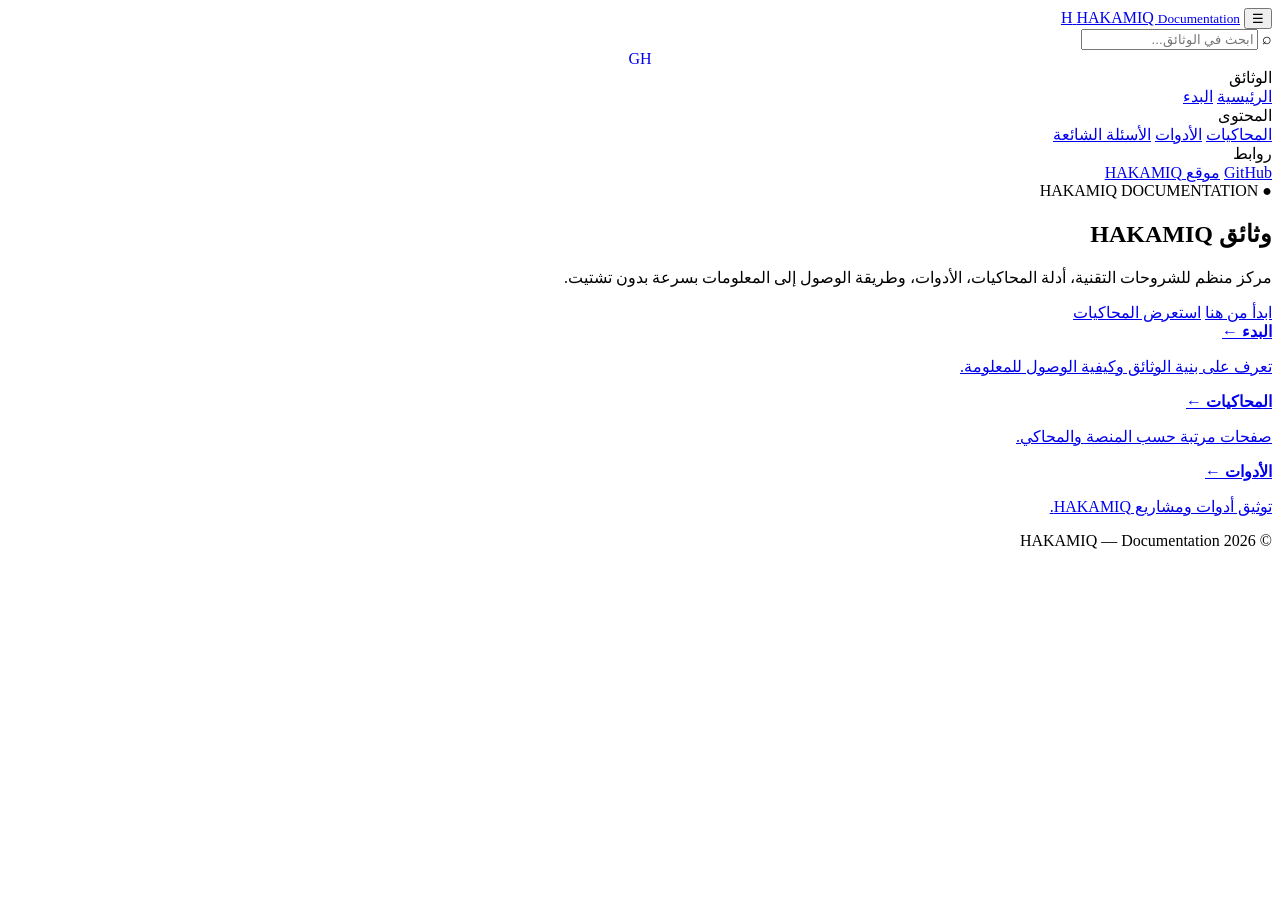
==== index.html @ b6c8d80b "Initial HAKAMIQ Docs site" ====
<!doctype html>
<html lang="ar" dir="rtl">
<head>
<meta charset="utf-8">
<meta name="viewport" content="width=device-width,initial-scale=1">
<title>الرئيسية | HAKAMIQ Docs</title>
<meta name="description" content="وثائق HAKAMIQ التقنية">
<meta name="theme-color" content="#0a0a0b">
<link rel="stylesheet" href="/docs/assets/styles.css">
</head>
<body>
<header class="topbar">
  <div class="topbar-inner">
    <button class="mobile-menu" type="button" data-menu aria-label="فتح القائمة" aria-expanded="false">☰</button>
    <a class="brand" href="/docs/">
      <span class="brand-mark">H</span>
      <span>HAKAMIQ <small>Documentation</small></span>
    </a>
    <div class="search">
      <span class="search-icon">⌕</span>
      <input data-search type="search" placeholder="ابحث في الوثائق..." aria-label="بحث">
      <div class="search-results" data-results></div>
    </div>
    <div class="header-actions">
      <a class="icon-btn" style="display:grid;place-items:center;text-decoration:none" href="https://github.com/HAKAMIQ" target="_blank" rel="noopener" aria-label="GitHub">GH</a>
    </div>
  </div>
</header>
<div class="overlay"></div>
<div class="layout">
  <aside class="sidebar">
<div class="nav-title">الوثائق</div>
<nav class="nav">
  <a data-nav="home" href="/docs/"><span class="dot"></span>الرئيسية</a>
  <a data-nav="getting-started" href="/docs/getting-started/"><span class="dot"></span>البدء</a>
</nav>
<div class="nav-title">المحتوى</div>
<nav class="nav">
  <a data-nav="emulators" href="/docs/emulators/"><span class="dot"></span>المحاكيات</a>
  <a data-nav="tools" href="/docs/tools/"><span class="dot"></span>الأدوات</a>
  <a data-nav="faq" href="/docs/faq/"><span class="dot"></span>الأسئلة الشائعة</a>
</nav>
<div class="nav-title">روابط</div>
<nav class="nav">
  <a href="https://github.com/HAKAMIQ" target="_blank" rel="noopener"><span class="dot"></span>GitHub</a>
  <a href="https://hakami-q.pages.dev/" target="_blank" rel="noopener"><span class="dot"></span>موقع HAKAMIQ</a>
</nav>
</aside>
  <main class="content">
    
<section class="hero">
  <span class="eyebrow">● HAKAMIQ DOCUMENTATION</span>
  <h1>وثائق HAKAMIQ</h1>
  <p class="lead">مركز منظم للشروحات التقنية، أدلة المحاكيات، الأدوات، وطريقة الوصول إلى المعلومات بسرعة بدون تشتيت.</p>
  <div class="hero-actions">
    <a class="btn primary" href="/docs/getting-started/">ابدأ من هنا</a>
    <a class="btn" href="/docs/emulators/">استعرض المحاكيات</a>
  </div>
</section>
<div class="grid">
  <a class="card" href="/docs/getting-started/"><strong>البدء <span class="arrow">←</span></strong><p>تعرف على بنية الوثائق وكيفية الوصول للمعلومة.</p></a>
  <a class="card" href="/docs/emulators/"><strong>المحاكيات <span class="arrow">←</span></strong><p>صفحات مرتبة حسب المنصة والمحاكي.</p></a>
  <a class="card" href="/docs/tools/"><strong>الأدوات <span class="arrow">←</span></strong><p>توثيق أدوات ومشاريع HAKAMIQ.</p></a>
</div>

    <footer class="footer">© 2026 HAKAMIQ — Documentation</footer>
  </main>
</div>
<script src="/docs/assets/app.js"></script>
<script>document.querySelector('[data-nav="home"]')?.classList.add('active');</script>
</body>
</html>
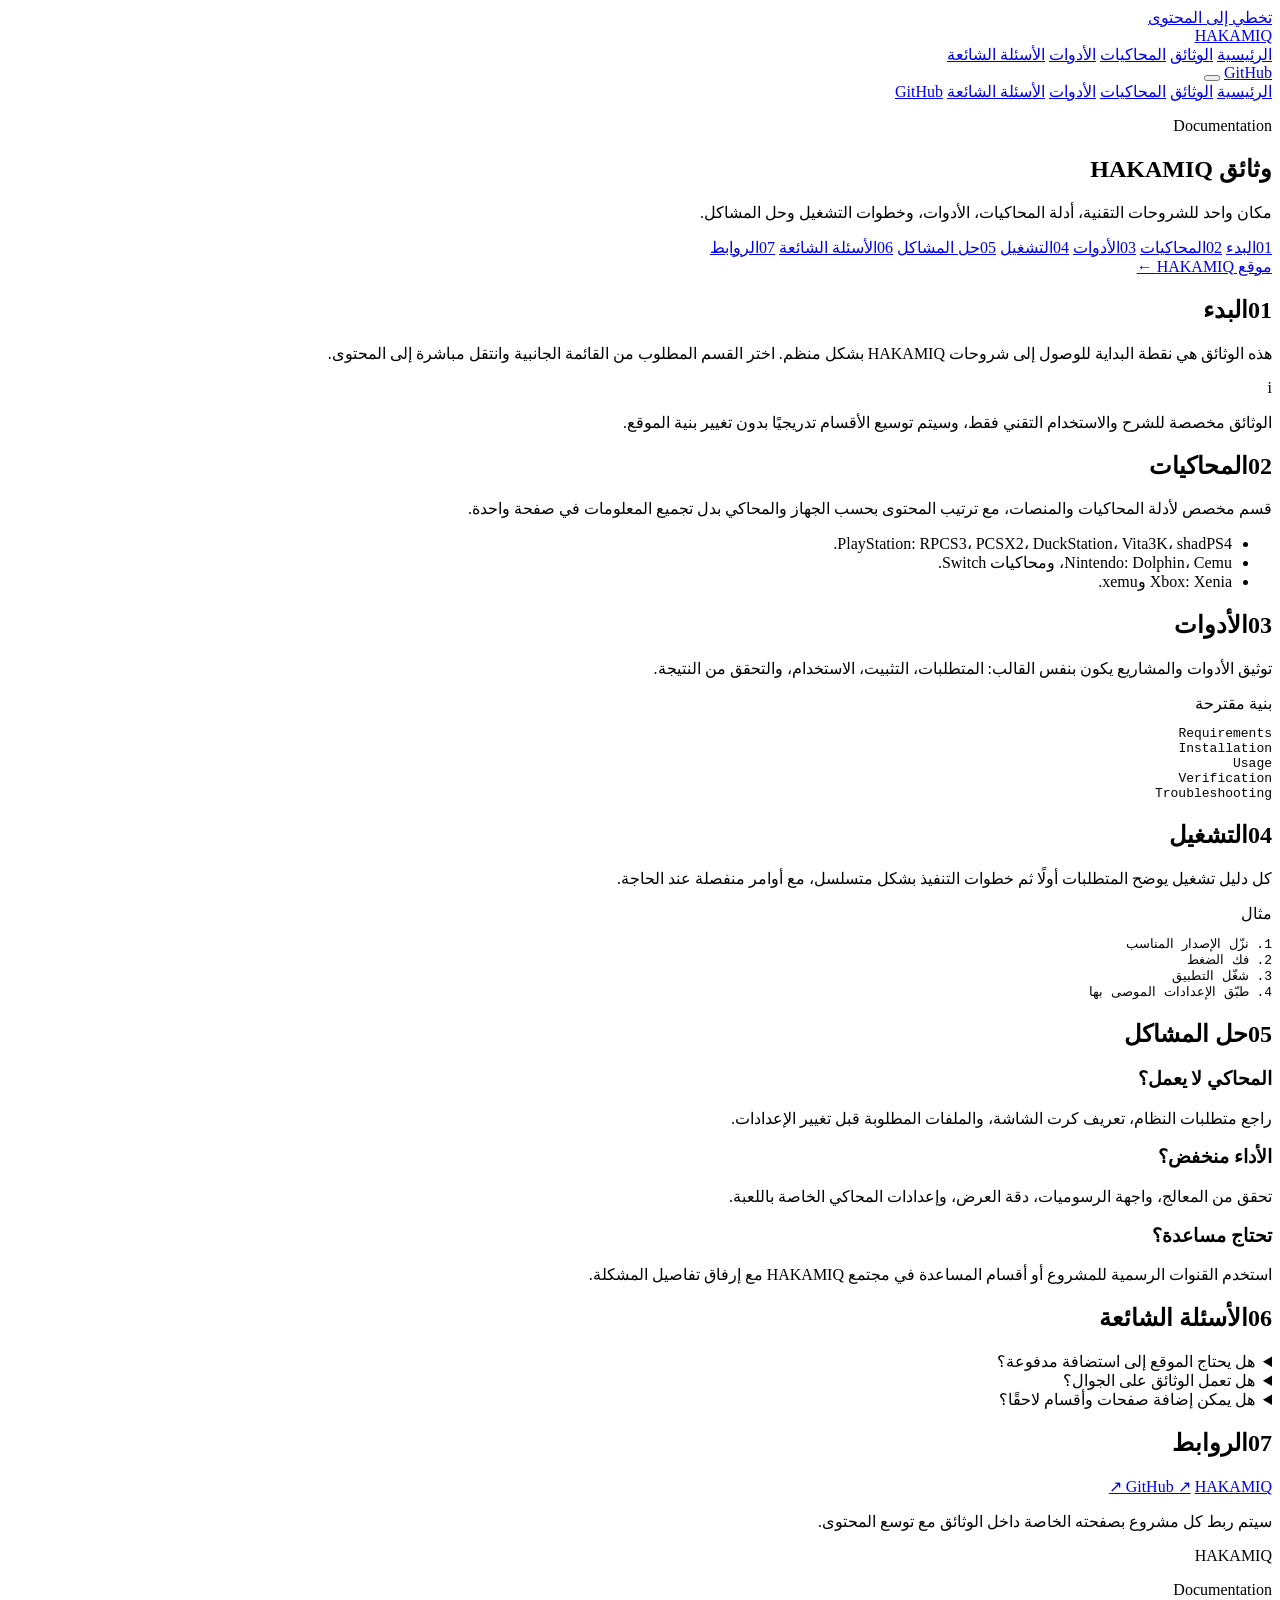
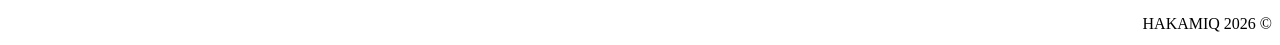
==== commit 71f2c0db: "refactor(docs): match Kyty documentation layout" ====
--- a/index.html
+++ b/index.html
@@ -1,72 +1,169 @@
 <!doctype html>
 <html lang="ar" dir="rtl">
 <head>
-<meta charset="utf-8">
-<meta name="viewport" content="width=device-width,initial-scale=1">
-<title>الرئيسية | HAKAMIQ Docs</title>
-<meta name="description" content="وثائق HAKAMIQ التقنية">
-<meta name="theme-color" content="#0a0a0b">
-<link rel="stylesheet" href="/docs/assets/styles.css">
+  <meta charset="utf-8">
+  <meta name="viewport" content="width=device-width,initial-scale=1">
+  <title>Documentation | HAKAMIQ</title>
+  <meta name="description" content="وثائق HAKAMIQ التقنية: البدء، المحاكيات، الأدوات، التشغيل، حل المشاكل والروابط.">
+  <meta name="theme-color" content="#05060b">
+  <link rel="stylesheet" href="/docs/assets/styles.css">
 </head>
 <body>
-<header class="topbar">
-  <div class="topbar-inner">
-    <button class="mobile-menu" type="button" data-menu aria-label="فتح القائمة" aria-expanded="false">☰</button>
-    <a class="brand" href="/docs/">
-      <span class="brand-mark">H</span>
-      <span>HAKAMIQ <small>Documentation</small></span>
-    </a>
-    <div class="search">
-      <span class="search-icon">⌕</span>
-      <input data-search type="search" placeholder="ابحث في الوثائق..." aria-label="بحث">
-      <div class="search-results" data-results></div>
+  <a class="skip-link" href="#main">تخطي إلى المحتوى</a>
+
+  <header class="site-header" data-header>
+    <div class="container nav-row">
+      <a class="wordmark" href="/docs/" aria-label="HAKAMIQ Docs">HAKAMI<span>Q</span></a>
+
+      <nav class="primary-nav" aria-label="التنقل الرئيسي">
+        <a href="#overview">الرئيسية</a>
+        <a class="is-active" href="#documentation">الوثائق</a>
+        <a href="#emulators">المحاكيات</a>
+        <a href="#tools">الأدوات</a>
+        <a href="#faq">الأسئلة الشائعة</a>
+      </nav>
+
+      <a class="header-cta" href="https://github.com/HAKAMIQ" target="_blank" rel="noopener">GitHub</a>
+
+      <button class="menu-button" type="button" data-menu aria-expanded="false" aria-controls="mobile-nav" aria-label="فتح القائمة">
+        <span></span><span></span><span></span>
+      </button>
     </div>
-    <div class="header-actions">
-      <a class="icon-btn" style="display:grid;place-items:center;text-decoration:none" href="https://github.com/HAKAMIQ" target="_blank" rel="noopener" aria-label="GitHub">GH</a>
+
+    <nav id="mobile-nav" class="mobile-nav" data-mobile-nav aria-label="التنقل على الجوال">
+      <a href="#overview">الرئيسية</a>
+      <a href="#documentation">الوثائق</a>
+      <a href="#emulators">المحاكيات</a>
+      <a href="#tools">الأدوات</a>
+      <a href="#faq">الأسئلة الشائعة</a>
+      <a href="https://github.com/HAKAMIQ" target="_blank" rel="noopener">GitHub</a>
+    </nav>
+  </header>
+
+  <main id="main">
+    <section class="hero" id="overview">
+      <div class="hero-grid" aria-hidden="true"></div>
+      <div class="hero-glow" aria-hidden="true"></div>
+      <div class="container hero-inner">
+        <p class="kicker">Documentation</p>
+        <h1>وثائق HAKAMIQ</h1>
+        <p class="hero-copy">مكان واحد للشروحات التقنية، أدلة المحاكيات، الأدوات، وخطوات التشغيل وحل المشاكل.</p>
+      </div>
+    </section>
+
+    <section class="container docs-layout" id="documentation">
+      <aside class="docs-aside">
+        <nav class="section-nav" aria-label="أقسام الوثائق">
+          <a class="section-link is-active" href="#start"><span>01</span>البدء</a>
+          <a class="section-link" href="#emulators"><span>02</span>المحاكيات</a>
+          <a class="section-link" href="#tools"><span>03</span>الأدوات</a>
+          <a class="section-link" href="#running"><span>04</span>التشغيل</a>
+          <a class="section-link" href="#troubleshooting"><span>05</span>حل المشاكل</a>
+          <a class="section-link" href="#faq"><span>06</span>الأسئلة الشائعة</a>
+          <a class="section-link" href="#links"><span>07</span>الروابط</a>
+          <div class="section-nav-footer">
+            <a href="https://hakami-q.pages.dev/" target="_blank" rel="noopener">موقع HAKAMIQ ←</a>
+          </div>
+        </nav>
+      </aside>
+
+      <div class="docs-content">
+        <section class="doc-section" id="start" data-section>
+          <h2><span>01</span>البدء</h2>
+          <div class="prose">
+            <p>هذه الوثائق هي نقطة البداية للوصول إلى شروحات HAKAMIQ بشكل منظم. اختر القسم المطلوب من القائمة الجانبية وانتقل مباشرة إلى المحتوى.</p>
+            <div class="notice">
+              <span class="notice-icon" aria-hidden="true">i</span>
+              <p>الوثائق مخصصة للشرح والاستخدام التقني فقط، وسيتم توسيع الأقسام تدريجيًا بدون تغيير بنية الموقع.</p>
+            </div>
+          </div>
+        </section>
+
+        <section class="doc-section" id="emulators" data-section>
+          <h2><span>02</span>المحاكيات</h2>
+          <div class="prose">
+            <p>قسم مخصص لأدلة المحاكيات والمنصات، مع ترتيب المحتوى بحسب الجهاز والمحاكي بدل تجميع المعلومات في صفحة واحدة.</p>
+            <ul class="bullet-list">
+              <li>PlayStation: RPCS3، PCSX2، DuckStation، Vita3K، shadPS4.</li>
+              <li>Nintendo: Dolphin، Cemu، ومحاكيات Switch.</li>
+              <li>Xbox: Xenia وxemu.</li>
+            </ul>
+          </div>
+        </section>
+
+        <section class="doc-section" id="tools" data-section>
+          <h2><span>03</span>الأدوات</h2>
+          <div class="prose">
+            <p>توثيق الأدوات والمشاريع يكون بنفس القالب: المتطلبات، التثبيت، الاستخدام، والتحقق من النتيجة.</p>
+            <div class="code-block">
+              <div class="code-title">بنية مقترحة</div>
+              <pre><code>Requirements
+Installation
+Usage
+Verification
+Troubleshooting</code></pre>
+            </div>
+          </div>
+        </section>
+
+        <section class="doc-section" id="running" data-section>
+          <h2><span>04</span>التشغيل</h2>
+          <div class="prose">
+            <p>كل دليل تشغيل يوضح المتطلبات أولًا ثم خطوات التنفيذ بشكل متسلسل، مع أوامر منفصلة عند الحاجة.</p>
+            <div class="code-block">
+              <div class="code-title">مثال</div>
+              <pre><code>1. نزّل الإصدار المناسب
+2. فك الضغط
+3. شغّل التطبيق
+4. طبّق الإعدادات الموصى بها</code></pre>
+            </div>
+          </div>
+        </section>
+
+        <section class="doc-section" id="troubleshooting" data-section>
+          <h2><span>05</span>حل المشاكل</h2>
+          <div class="prose">
+            <div class="trouble-list">
+              <div><h3>المحاكي لا يعمل؟</h3><p>راجع متطلبات النظام، تعريف كرت الشاشة، والملفات المطلوبة قبل تغيير الإعدادات.</p></div>
+              <div><h3>الأداء منخفض؟</h3><p>تحقق من المعالج، واجهة الرسوميات، دقة العرض، وإعدادات المحاكي الخاصة باللعبة.</p></div>
+              <div><h3>تحتاج مساعدة؟</h3><p>استخدم القنوات الرسمية للمشروع أو أقسام المساعدة في مجتمع HAKAMIQ مع إرفاق تفاصيل المشكلة.</p></div>
+            </div>
+          </div>
+        </section>
+
+        <section class="doc-section" id="faq" data-section>
+          <h2><span>06</span>الأسئلة الشائعة</h2>
+          <div class="prose">
+            <div class="faq-list">
+              <details><summary>هل يحتاج الموقع إلى استضافة مدفوعة؟</summary><p>لا، الموقع منشور مباشرة عبر GitHub Pages.</p></details>
+              <details><summary>هل تعمل الوثائق على الجوال؟</summary><p>نعم، التخطيط والقائمة العلوية يتكيفان مع الشاشات الصغيرة.</p></details>
+              <details><summary>هل يمكن إضافة صفحات وأقسام لاحقًا؟</summary><p>نعم، البنية قابلة للتوسع وإضافة محتوى جديد بدون تغيير رابط الموقع الأساسي.</p></details>
+            </div>
+          </div>
+        </section>
+
+        <section class="doc-section" id="links" data-section>
+          <h2><span>07</span>الروابط</h2>
+          <div class="prose">
+            <div class="link-pills">
+              <a href="https://github.com/HAKAMIQ" target="_blank" rel="noopener">GitHub ↗</a>
+              <a href="https://hakami-q.pages.dev/" target="_blank" rel="noopener">HAKAMIQ ↗</a>
+            </div>
+            <p class="muted">سيتم ربط كل مشروع بصفحته الخاصة داخل الوثائق مع توسع المحتوى.</p>
+          </div>
+        </section>
+      </div>
+    </section>
+  </main>
+
+  <footer class="site-footer">
+    <div class="container footer-row">
+      <span class="wordmark footer-wordmark">HAKAMI<span>Q</span></span>
+      <p>Documentation</p>
+      <p>© 2026 HAKAMIQ</p>
     </div>
-  </div>
-</header>
-<div class="overlay"></div>
-<div class="layout">
-  <aside class="sidebar">
-<div class="nav-title">الوثائق</div>
-<nav class="nav">
-  <a data-nav="home" href="/docs/"><span class="dot"></span>الرئيسية</a>
-  <a data-nav="getting-started" href="/docs/getting-started/"><span class="dot"></span>البدء</a>
-</nav>
-<div class="nav-title">المحتوى</div>
-<nav class="nav">
-  <a data-nav="emulators" href="/docs/emulators/"><span class="dot"></span>المحاكيات</a>
-  <a data-nav="tools" href="/docs/tools/"><span class="dot"></span>الأدوات</a>
-  <a data-nav="faq" href="/docs/faq/"><span class="dot"></span>الأسئلة الشائعة</a>
-</nav>
-<div class="nav-title">روابط</div>
-<nav class="nav">
-  <a href="https://github.com/HAKAMIQ" target="_blank" rel="noopener"><span class="dot"></span>GitHub</a>
-  <a href="https://hakami-q.pages.dev/" target="_blank" rel="noopener"><span class="dot"></span>موقع HAKAMIQ</a>
-</nav>
-</aside>
-  <main class="content">
-    
-<section class="hero">
-  <span class="eyebrow">● HAKAMIQ DOCUMENTATION</span>
-  <h1>وثائق HAKAMIQ</h1>
-  <p class="lead">مركز منظم للشروحات التقنية، أدلة المحاكيات، الأدوات، وطريقة الوصول إلى المعلومات بسرعة بدون تشتيت.</p>
-  <div class="hero-actions">
-    <a class="btn primary" href="/docs/getting-started/">ابدأ من هنا</a>
-    <a class="btn" href="/docs/emulators/">استعرض المحاكيات</a>
-  </div>
-</section>
-<div class="grid">
-  <a class="card" href="/docs/getting-started/"><strong>البدء <span class="arrow">←</span></strong><p>تعرف على بنية الوثائق وكيفية الوصول للمعلومة.</p></a>
-  <a class="card" href="/docs/emulators/"><strong>المحاكيات <span class="arrow">←</span></strong><p>صفحات مرتبة حسب المنصة والمحاكي.</p></a>
-  <a class="card" href="/docs/tools/"><strong>الأدوات <span class="arrow">←</span></strong><p>توثيق أدوات ومشاريع HAKAMIQ.</p></a>
-</div>
+  </footer>
 
-    <footer class="footer">© 2026 HAKAMIQ — Documentation</footer>
-  </main>
-</div>
-<script src="/docs/assets/app.js"></script>
-<script>document.querySelector('[data-nav="home"]')?.classList.add('active');</script>
+  <script src="/docs/assets/app.js"></script>
 </body>
 </html>
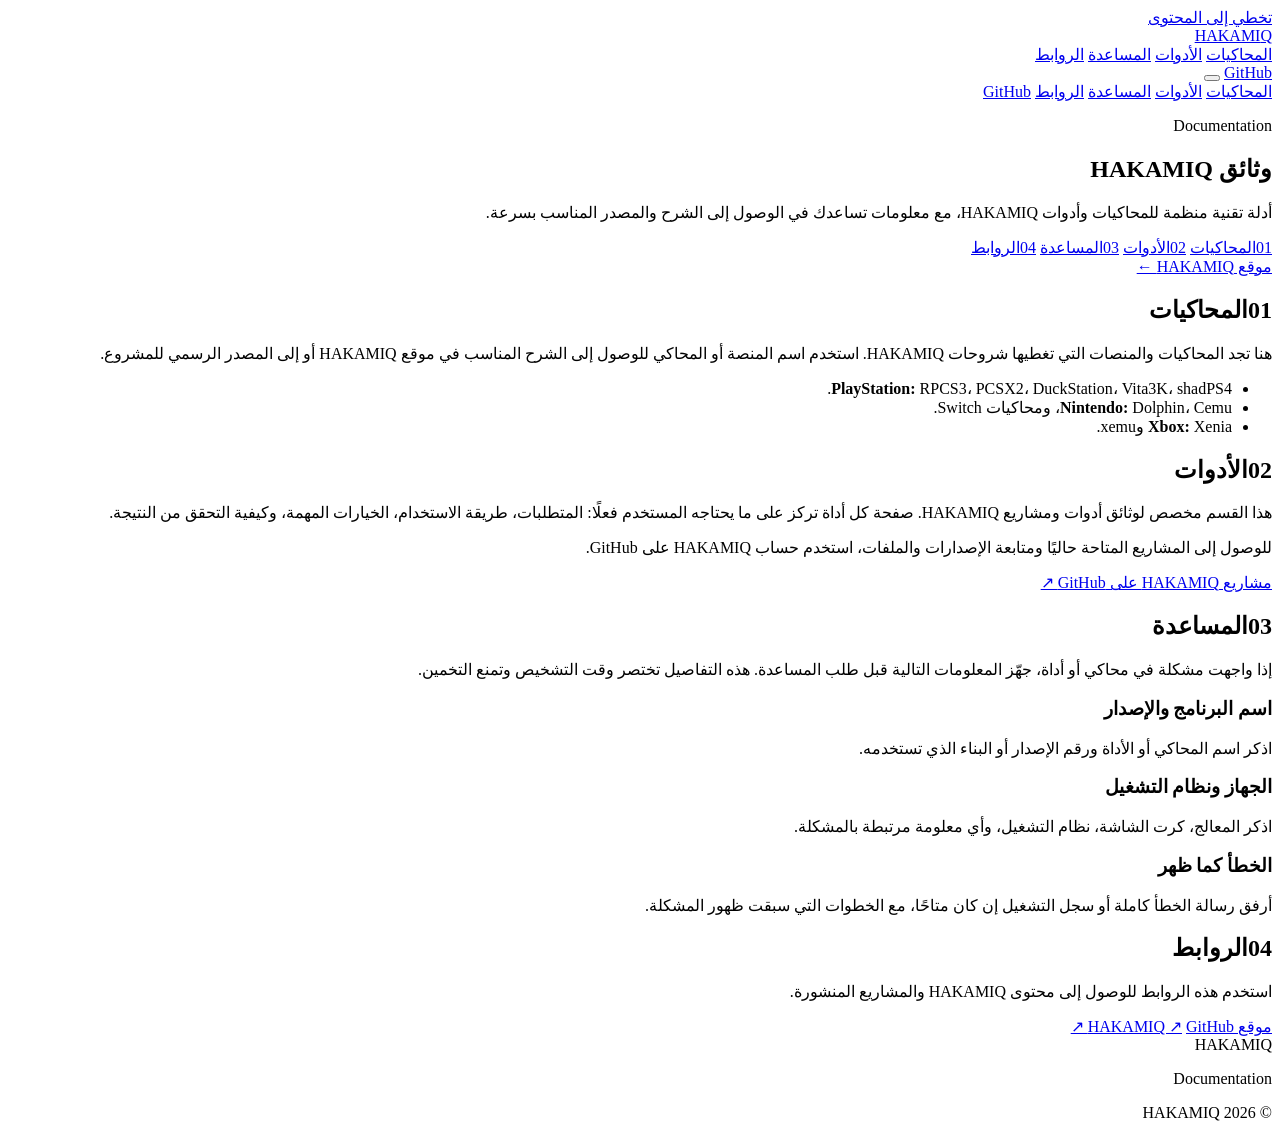
==== commit cb5c9a80: "fix(docs): remove placeholder copy and keep visitor-focused content" ====
--- a/index.html
+++ b/index.html
@@ -4,7 +4,7 @@
   <meta charset="utf-8">
   <meta name="viewport" content="width=device-width,initial-scale=1">
   <title>Documentation | HAKAMIQ</title>
-  <meta name="description" content="وثائق HAKAMIQ التقنية: البدء، المحاكيات، الأدوات، التشغيل، حل المشاكل والروابط.">
+  <meta name="description" content="وثائق HAKAMIQ للمحاكيات والأدوات والمساعدة، مع روابط مباشرة إلى موقع HAKAMIQ وحساب GitHub.">
   <meta name="theme-color" content="#05060b">
   <link rel="stylesheet" href="/docs/assets/styles.css">
 </head>
@@ -16,11 +16,10 @@
       <a class="wordmark" href="/docs/" aria-label="HAKAMIQ Docs">HAKAMI<span>Q</span></a>
 
       <nav class="primary-nav" aria-label="التنقل الرئيسي">
-        <a href="#overview">الرئيسية</a>
-        <a class="is-active" href="#documentation">الوثائق</a>
         <a href="#emulators">المحاكيات</a>
         <a href="#tools">الأدوات</a>
-        <a href="#faq">الأسئلة الشائعة</a>
+        <a href="#help">المساعدة</a>
+        <a href="#links">الروابط</a>
       </nav>
 
       <a class="header-cta" href="https://github.com/HAKAMIQ" target="_blank" rel="noopener">GitHub</a>
@@ -31,11 +30,10 @@
     </div>
 
     <nav id="mobile-nav" class="mobile-nav" data-mobile-nav aria-label="التنقل على الجوال">
-      <a href="#overview">الرئيسية</a>
-      <a href="#documentation">الوثائق</a>
       <a href="#emulators">المحاكيات</a>
       <a href="#tools">الأدوات</a>
-      <a href="#faq">الأسئلة الشائعة</a>
+      <a href="#help">المساعدة</a>
+      <a href="#links">الروابط</a>
       <a href="https://github.com/HAKAMIQ" target="_blank" rel="noopener">GitHub</a>
     </nav>
   </header>
@@ -47,20 +45,17 @@
       <div class="container hero-inner">
         <p class="kicker">Documentation</p>
         <h1>وثائق HAKAMIQ</h1>
-        <p class="hero-copy">مكان واحد للشروحات التقنية، أدلة المحاكيات، الأدوات، وخطوات التشغيل وحل المشاكل.</p>
+        <p class="hero-copy">أدلة تقنية منظمة للمحاكيات وأدوات HAKAMIQ، مع معلومات تساعدك في الوصول إلى الشرح والمصدر المناسب بسرعة.</p>
       </div>
     </section>
 
     <section class="container docs-layout" id="documentation">
       <aside class="docs-aside">
         <nav class="section-nav" aria-label="أقسام الوثائق">
-          <a class="section-link is-active" href="#start"><span>01</span>البدء</a>
-          <a class="section-link" href="#emulators"><span>02</span>المحاكيات</a>
-          <a class="section-link" href="#tools"><span>03</span>الأدوات</a>
-          <a class="section-link" href="#running"><span>04</span>التشغيل</a>
-          <a class="section-link" href="#troubleshooting"><span>05</span>حل المشاكل</a>
-          <a class="section-link" href="#faq"><span>06</span>الأسئلة الشائعة</a>
-          <a class="section-link" href="#links"><span>07</span>الروابط</a>
+          <a class="section-link is-active" href="#emulators"><span>01</span>المحاكيات</a>
+          <a class="section-link" href="#tools"><span>02</span>الأدوات</a>
+          <a class="section-link" href="#help"><span>03</span>المساعدة</a>
+          <a class="section-link" href="#links"><span>04</span>الروابط</a>
           <div class="section-nav-footer">
             <a href="https://hakami-q.pages.dev/" target="_blank" rel="noopener">موقع HAKAMIQ ←</a>
           </div>
@@ -68,88 +63,49 @@
       </aside>
 
       <div class="docs-content">
-        <section class="doc-section" id="start" data-section>
-          <h2><span>01</span>البدء</h2>
+        <section class="doc-section" id="emulators" data-section>
+          <h2><span>01</span>المحاكيات</h2>
           <div class="prose">
-            <p>هذه الوثائق هي نقطة البداية للوصول إلى شروحات HAKAMIQ بشكل منظم. اختر القسم المطلوب من القائمة الجانبية وانتقل مباشرة إلى المحتوى.</p>
-            <div class="notice">
-              <span class="notice-icon" aria-hidden="true">i</span>
-              <p>الوثائق مخصصة للشرح والاستخدام التقني فقط، وسيتم توسيع الأقسام تدريجيًا بدون تغيير بنية الموقع.</p>
-            </div>
-          </div>
-        </section>
-
-        <section class="doc-section" id="emulators" data-section>
-          <h2><span>02</span>المحاكيات</h2>
-          <div class="prose">
-            <p>قسم مخصص لأدلة المحاكيات والمنصات، مع ترتيب المحتوى بحسب الجهاز والمحاكي بدل تجميع المعلومات في صفحة واحدة.</p>
+            <p>هنا تجد المحاكيات والمنصات التي تغطيها شروحات HAKAMIQ. استخدم اسم المنصة أو المحاكي للوصول إلى الشرح المناسب في موقع HAKAMIQ أو إلى المصدر الرسمي للمشروع.</p>
             <ul class="bullet-list">
-              <li>PlayStation: RPCS3، PCSX2، DuckStation، Vita3K، shadPS4.</li>
-              <li>Nintendo: Dolphin، Cemu، ومحاكيات Switch.</li>
-              <li>Xbox: Xenia وxemu.</li>
+              <li><strong>PlayStation:</strong> RPCS3، PCSX2، DuckStation، Vita3K، shadPS4.</li>
+              <li><strong>Nintendo:</strong> Dolphin، Cemu، ومحاكيات Switch.</li>
+              <li><strong>Xbox:</strong> Xenia وxemu.</li>
             </ul>
           </div>
         </section>
 
         <section class="doc-section" id="tools" data-section>
-          <h2><span>03</span>الأدوات</h2>
+          <h2><span>02</span>الأدوات</h2>
           <div class="prose">
-            <p>توثيق الأدوات والمشاريع يكون بنفس القالب: المتطلبات، التثبيت، الاستخدام، والتحقق من النتيجة.</p>
-            <div class="code-block">
-              <div class="code-title">بنية مقترحة</div>
-              <pre><code>Requirements
-Installation
-Usage
-Verification
-Troubleshooting</code></pre>
+            <p>هذا القسم مخصص لوثائق أدوات ومشاريع HAKAMIQ. صفحة كل أداة تركز على ما يحتاجه المستخدم فعلًا: المتطلبات، طريقة الاستخدام، الخيارات المهمة، وكيفية التحقق من النتيجة.</p>
+            <p>للوصول إلى المشاريع المتاحة حاليًا ومتابعة الإصدارات والملفات، استخدم حساب HAKAMIQ على GitHub.</p>
+            <div class="link-pills">
+              <a href="https://github.com/HAKAMIQ" target="_blank" rel="noopener">مشاريع HAKAMIQ على GitHub ↗</a>
             </div>
           </div>
         </section>
 
-        <section class="doc-section" id="running" data-section>
-          <h2><span>04</span>التشغيل</h2>
+        <section class="doc-section" id="help" data-section>
+          <h2><span>03</span>المساعدة</h2>
           <div class="prose">
-            <p>كل دليل تشغيل يوضح المتطلبات أولًا ثم خطوات التنفيذ بشكل متسلسل، مع أوامر منفصلة عند الحاجة.</p>
-            <div class="code-block">
-              <div class="code-title">مثال</div>
-              <pre><code>1. نزّل الإصدار المناسب
-2. فك الضغط
-3. شغّل التطبيق
-4. طبّق الإعدادات الموصى بها</code></pre>
-            </div>
-          </div>
-        </section>
-
-        <section class="doc-section" id="troubleshooting" data-section>
-          <h2><span>05</span>حل المشاكل</h2>
-          <div class="prose">
+            <p>إذا واجهت مشكلة في محاكي أو أداة، جهّز المعلومات التالية قبل طلب المساعدة. هذه التفاصيل تختصر وقت التشخيص وتمنع التخمين.</p>
             <div class="trouble-list">
-              <div><h3>المحاكي لا يعمل؟</h3><p>راجع متطلبات النظام، تعريف كرت الشاشة، والملفات المطلوبة قبل تغيير الإعدادات.</p></div>
-              <div><h3>الأداء منخفض؟</h3><p>تحقق من المعالج، واجهة الرسوميات، دقة العرض، وإعدادات المحاكي الخاصة باللعبة.</p></div>
-              <div><h3>تحتاج مساعدة؟</h3><p>استخدم القنوات الرسمية للمشروع أو أقسام المساعدة في مجتمع HAKAMIQ مع إرفاق تفاصيل المشكلة.</p></div>
-            </div>
-          </div>
-        </section>
-
-        <section class="doc-section" id="faq" data-section>
-          <h2><span>06</span>الأسئلة الشائعة</h2>
-          <div class="prose">
-            <div class="faq-list">
-              <details><summary>هل يحتاج الموقع إلى استضافة مدفوعة؟</summary><p>لا، الموقع منشور مباشرة عبر GitHub Pages.</p></details>
-              <details><summary>هل تعمل الوثائق على الجوال؟</summary><p>نعم، التخطيط والقائمة العلوية يتكيفان مع الشاشات الصغيرة.</p></details>
-              <details><summary>هل يمكن إضافة صفحات وأقسام لاحقًا؟</summary><p>نعم، البنية قابلة للتوسع وإضافة محتوى جديد بدون تغيير رابط الموقع الأساسي.</p></details>
+              <div><h3>اسم البرنامج والإصدار</h3><p>اذكر اسم المحاكي أو الأداة ورقم الإصدار أو البناء الذي تستخدمه.</p></div>
+              <div><h3>الجهاز ونظام التشغيل</h3><p>اذكر المعالج، كرت الشاشة، نظام التشغيل، وأي معلومة مرتبطة بالمشكلة.</p></div>
+              <div><h3>الخطأ كما ظهر</h3><p>أرفق رسالة الخطأ كاملة أو سجل التشغيل إن كان متاحًا، مع الخطوات التي سبقت ظهور المشكلة.</p></div>
             </div>
           </div>
         </section>
 
         <section class="doc-section" id="links" data-section>
-          <h2><span>07</span>الروابط</h2>
+          <h2><span>04</span>الروابط</h2>
           <div class="prose">
+            <p>استخدم هذه الروابط للوصول إلى محتوى HAKAMIQ والمشاريع المنشورة.</p>
             <div class="link-pills">
+              <a href="https://hakami-q.pages.dev/" target="_blank" rel="noopener">موقع HAKAMIQ ↗</a>
               <a href="https://github.com/HAKAMIQ" target="_blank" rel="noopener">GitHub ↗</a>
-              <a href="https://hakami-q.pages.dev/" target="_blank" rel="noopener">HAKAMIQ ↗</a>
             </div>
-            <p class="muted">سيتم ربط كل مشروع بصفحته الخاصة داخل الوثائق مع توسع المحتوى.</p>
           </div>
         </section>
       </div>
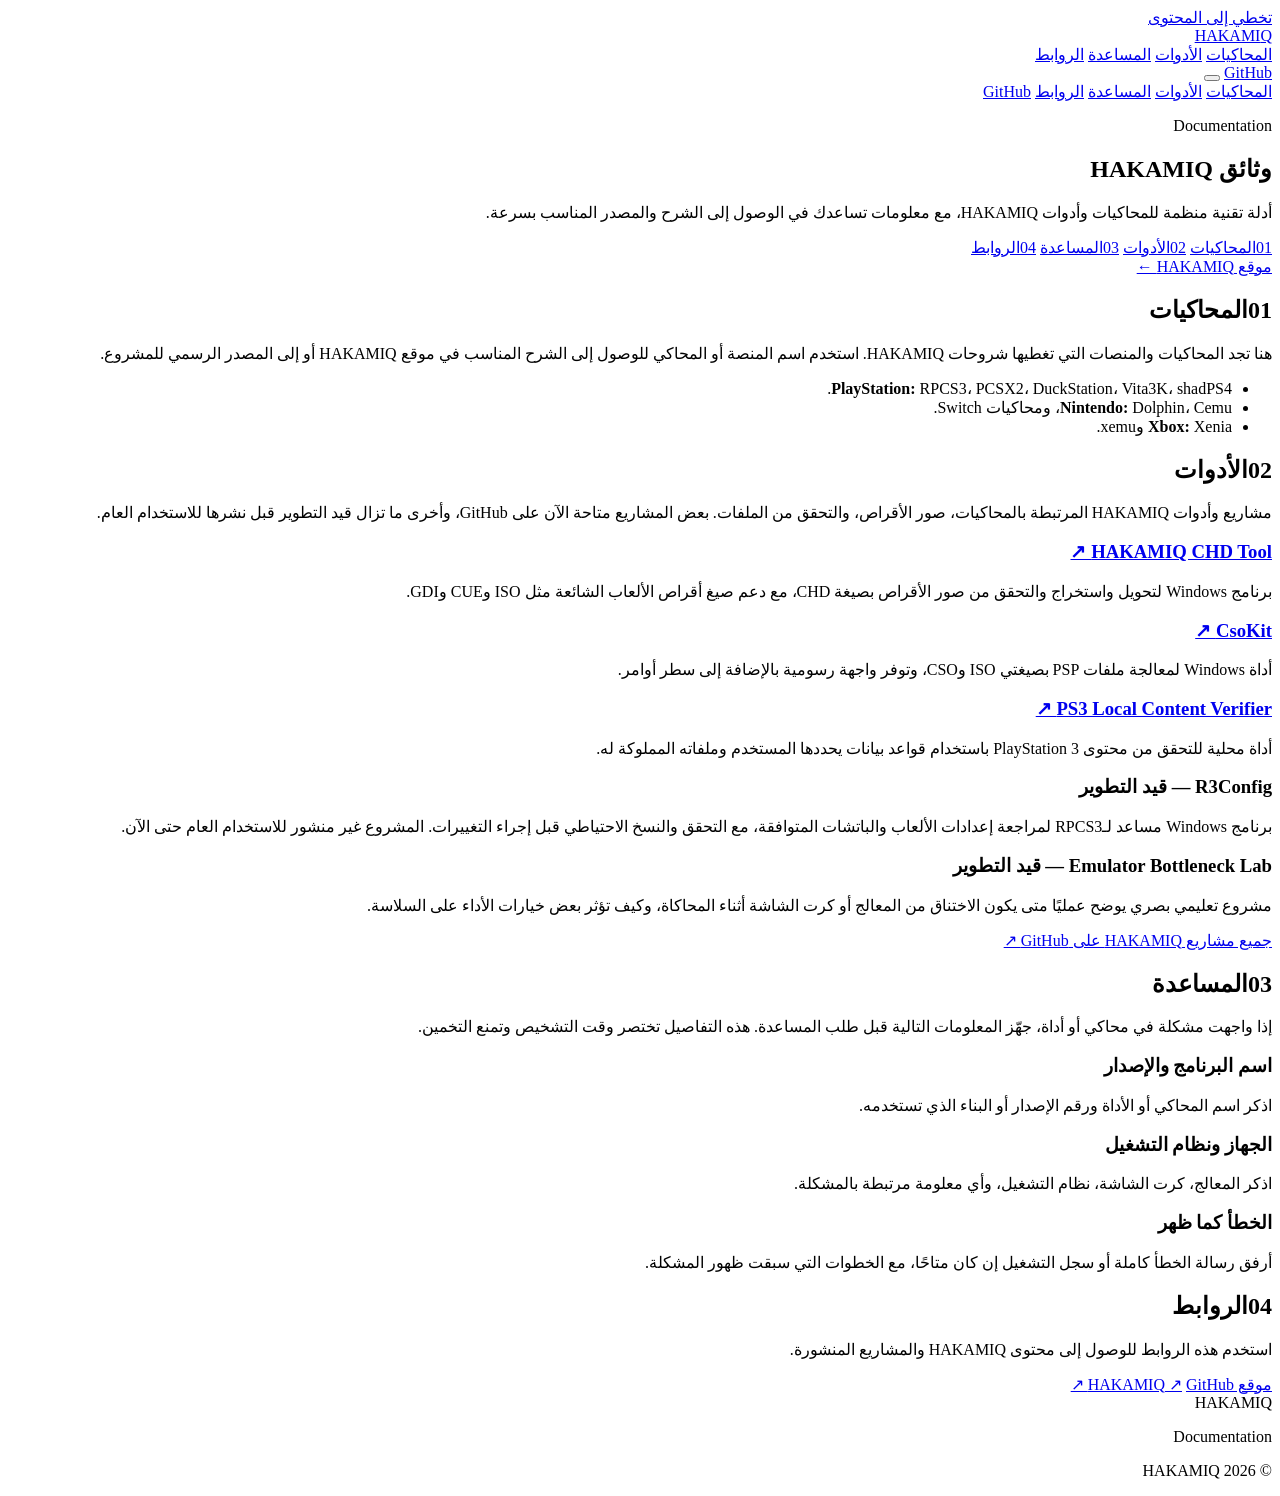
==== commit 91bda42a: "feat(docs): describe HAKAMIQ tools and active projects" ====
--- a/index.html
+++ b/index.html
@@ -78,10 +78,37 @@
         <section class="doc-section" id="tools" data-section>
           <h2><span>02</span>الأدوات</h2>
           <div class="prose">
-            <p>هذا القسم مخصص لوثائق أدوات ومشاريع HAKAMIQ. صفحة كل أداة تركز على ما يحتاجه المستخدم فعلًا: المتطلبات، طريقة الاستخدام، الخيارات المهمة، وكيفية التحقق من النتيجة.</p>
-            <p>للوصول إلى المشاريع المتاحة حاليًا ومتابعة الإصدارات والملفات، استخدم حساب HAKAMIQ على GitHub.</p>
+            <p>مشاريع وأدوات HAKAMIQ المرتبطة بالمحاكيات، صور الأقراص، والتحقق من الملفات. بعض المشاريع متاحة الآن على GitHub، وأخرى ما تزال قيد التطوير قبل نشرها للاستخدام العام.</p>
+
+            <div class="trouble-list">
+              <div>
+                <h3><a href="https://github.com/HAKAMIQ/HakamiqChdTool.App" target="_blank" rel="noopener">HAKAMIQ CHD Tool ↗</a></h3>
+                <p>برنامج Windows لتحويل واستخراج والتحقق من صور الأقراص بصيغة CHD، مع دعم صيغ أقراص الألعاب الشائعة مثل ISO وCUE وGDI.</p>
+              </div>
+
+              <div>
+                <h3><a href="https://github.com/HAKAMIQ/CsoKit" target="_blank" rel="noopener">CsoKit ↗</a></h3>
+                <p>أداة Windows لمعالجة ملفات PSP بصيغتي ISO وCSO، وتوفر واجهة رسومية بالإضافة إلى سطر أوامر.</p>
+              </div>
+
+              <div>
+                <h3><a href="https://github.com/HAKAMIQ/ps3-local-content-verifier" target="_blank" rel="noopener">PS3 Local Content Verifier ↗</a></h3>
+                <p>أداة محلية للتحقق من محتوى PlayStation 3 باستخدام قواعد بيانات يحددها المستخدم وملفاته المملوكة له.</p>
+              </div>
+
+              <div>
+                <h3>R3Config — قيد التطوير</h3>
+                <p>برنامج Windows مساعد لـRPCS3 لمراجعة إعدادات الألعاب والباتشات المتوافقة، مع التحقق والنسخ الاحتياطي قبل إجراء التغييرات. المشروع غير منشور للاستخدام العام حتى الآن.</p>
+              </div>
+
+              <div>
+                <h3>Emulator Bottleneck Lab — قيد التطوير</h3>
+                <p>مشروع تعليمي بصري يوضح عمليًا متى يكون الاختناق من المعالج أو كرت الشاشة أثناء المحاكاة، وكيف تؤثر بعض خيارات الأداء على السلاسة.</p>
+              </div>
+            </div>
+
             <div class="link-pills">
-              <a href="https://github.com/HAKAMIQ" target="_blank" rel="noopener">مشاريع HAKAMIQ على GitHub ↗</a>
+              <a href="https://github.com/HAKAMIQ" target="_blank" rel="noopener">جميع مشاريع HAKAMIQ على GitHub ↗</a>
             </div>
           </div>
         </section>
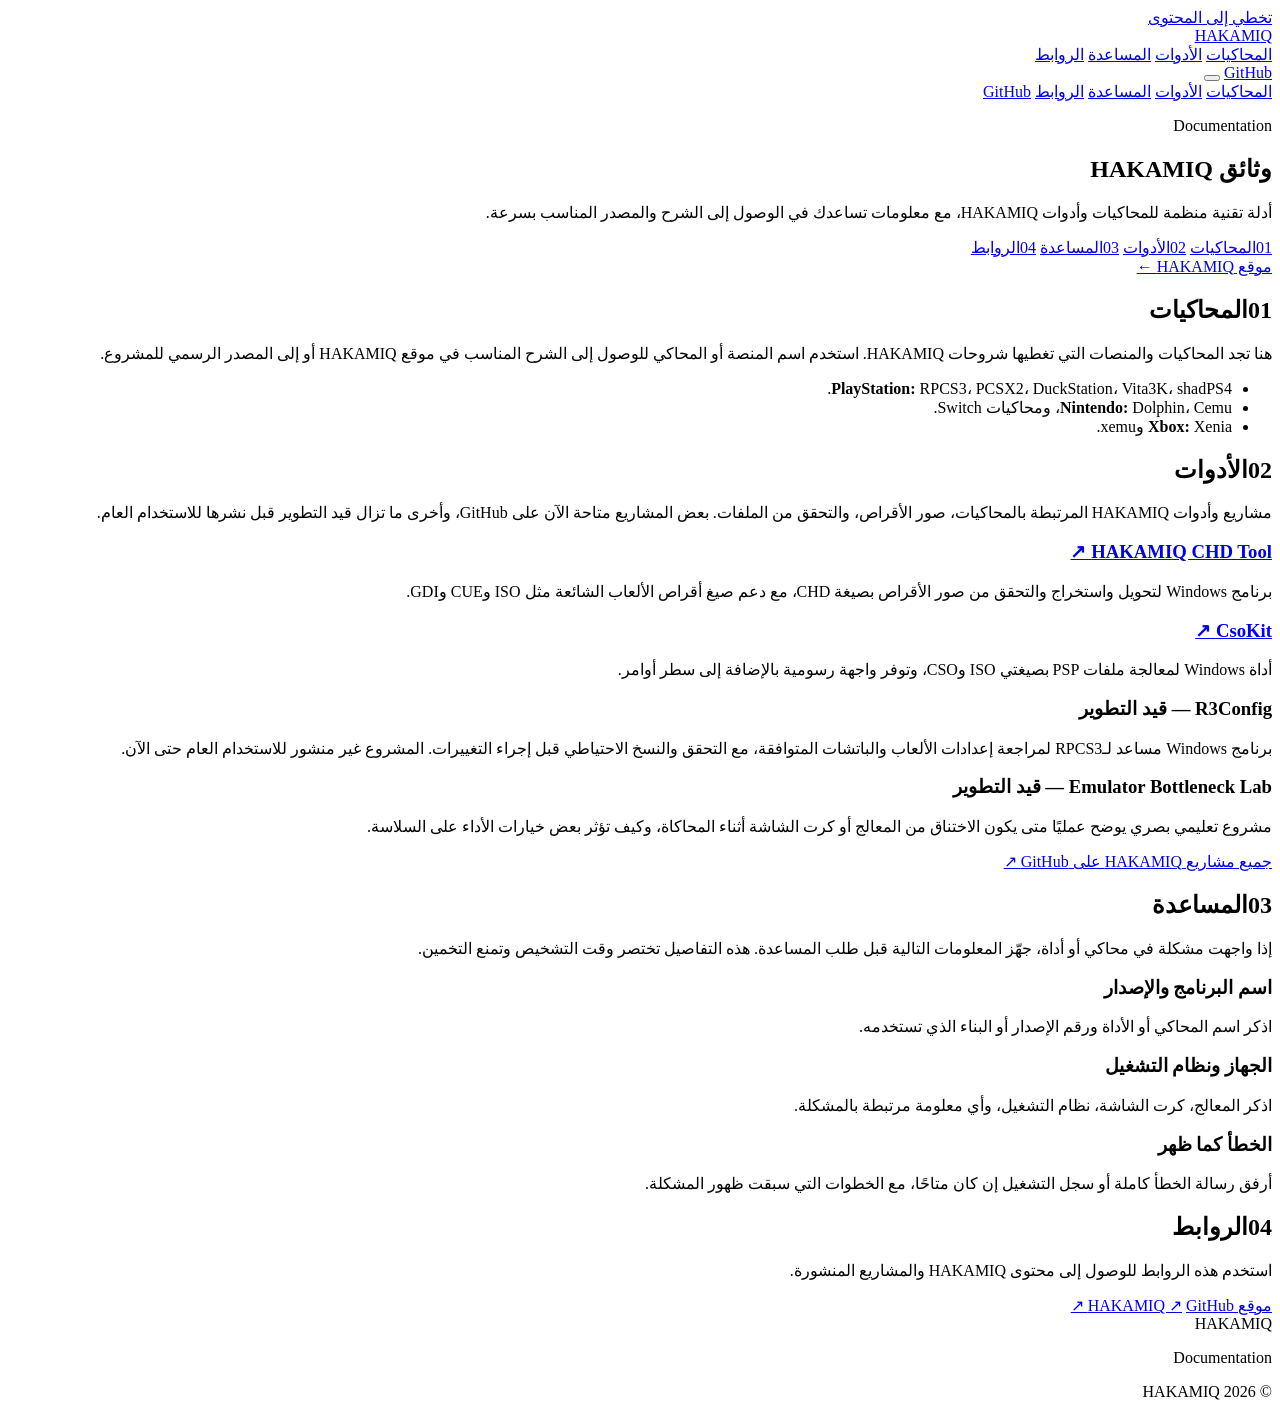
==== commit b7c2997b: "fix(docs): remove PS3 Local Content Verifier from tools" ====
--- a/index.html
+++ b/index.html
@@ -92,11 +92,6 @@
               </div>
 
               <div>
-                <h3><a href="https://github.com/HAKAMIQ/ps3-local-content-verifier" target="_blank" rel="noopener">PS3 Local Content Verifier ↗</a></h3>
-                <p>أداة محلية للتحقق من محتوى PlayStation 3 باستخدام قواعد بيانات يحددها المستخدم وملفاته المملوكة له.</p>
-              </div>
-
-              <div>
                 <h3>R3Config — قيد التطوير</h3>
                 <p>برنامج Windows مساعد لـRPCS3 لمراجعة إعدادات الألعاب والباتشات المتوافقة، مع التحقق والنسخ الاحتياطي قبل إجراء التغييرات. المشروع غير منشور للاستخدام العام حتى الآن.</p>
               </div>
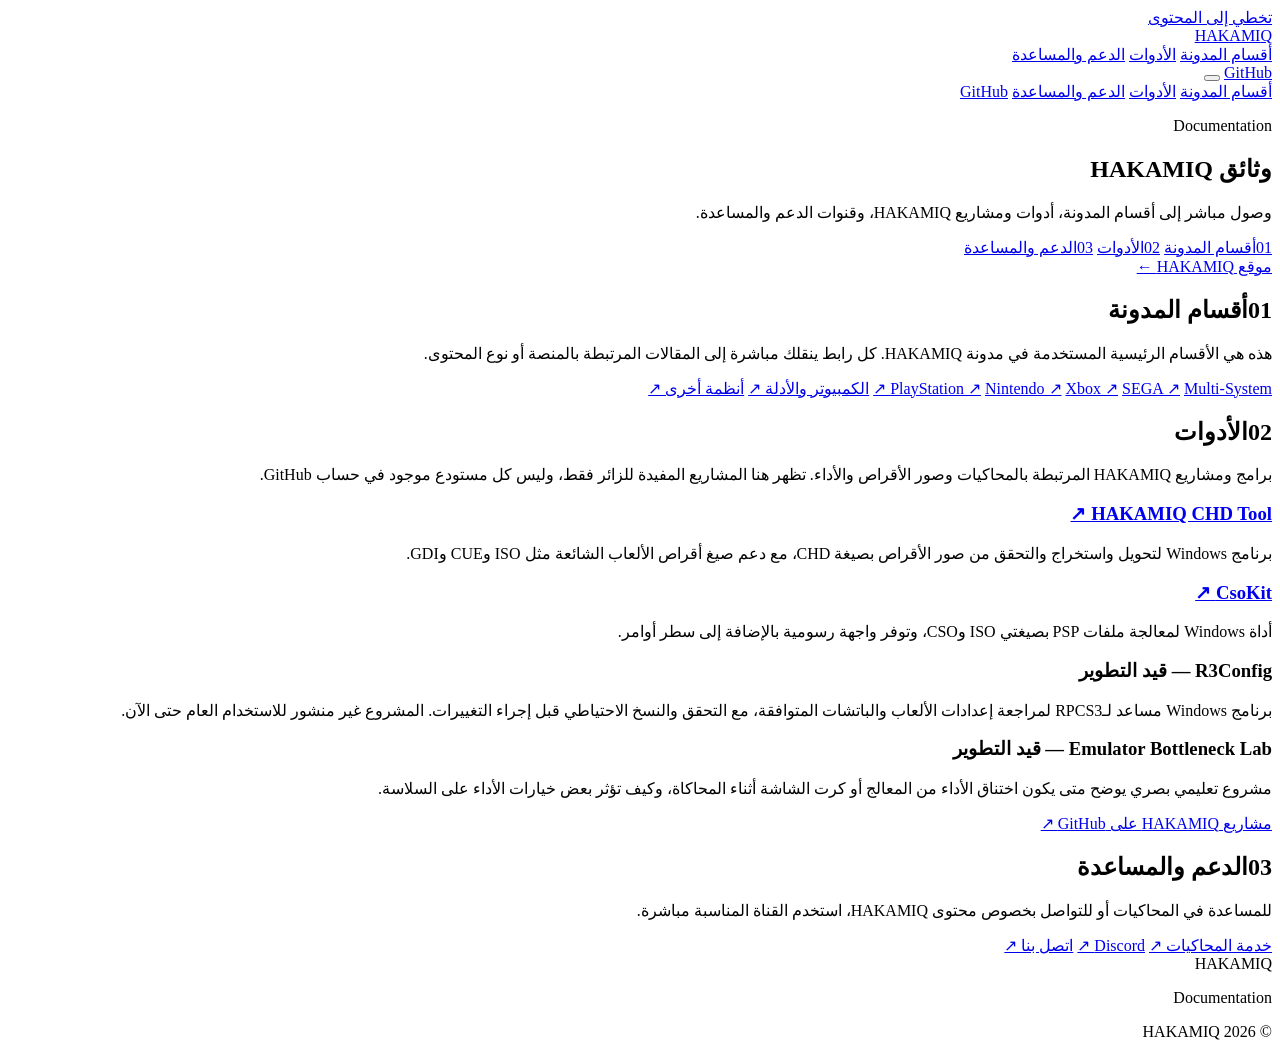
==== commit e9b786a5: "refactor(docs): align content with HAKAMIQ blog and remove redundant sections" ====
--- a/index.html
+++ b/index.html
@@ -4,7 +4,7 @@
   <meta charset="utf-8">
   <meta name="viewport" content="width=device-width,initial-scale=1">
   <title>Documentation | HAKAMIQ</title>
-  <meta name="description" content="وثائق HAKAMIQ للمحاكيات والأدوات والمساعدة، مع روابط مباشرة إلى موقع HAKAMIQ وحساب GitHub.">
+  <meta name="description" content="وثائق HAKAMIQ للوصول إلى أقسام المدونة، الأدوات والمشاريع، وقنوات الدعم والمساعدة.">
   <meta name="theme-color" content="#05060b">
   <link rel="stylesheet" href="/docs/assets/styles.css">
 </head>
@@ -16,10 +16,9 @@
       <a class="wordmark" href="/docs/" aria-label="HAKAMIQ Docs">HAKAMI<span>Q</span></a>
 
       <nav class="primary-nav" aria-label="التنقل الرئيسي">
-        <a href="#emulators">المحاكيات</a>
+        <a href="#emulators">أقسام المدونة</a>
         <a href="#tools">الأدوات</a>
-        <a href="#help">المساعدة</a>
-        <a href="#links">الروابط</a>
+        <a href="#help">الدعم والمساعدة</a>
       </nav>
 
       <a class="header-cta" href="https://github.com/HAKAMIQ" target="_blank" rel="noopener">GitHub</a>
@@ -30,10 +29,9 @@
     </div>
 
     <nav id="mobile-nav" class="mobile-nav" data-mobile-nav aria-label="التنقل على الجوال">
-      <a href="#emulators">المحاكيات</a>
+      <a href="#emulators">أقسام المدونة</a>
       <a href="#tools">الأدوات</a>
-      <a href="#help">المساعدة</a>
-      <a href="#links">الروابط</a>
+      <a href="#help">الدعم والمساعدة</a>
       <a href="https://github.com/HAKAMIQ" target="_blank" rel="noopener">GitHub</a>
     </nav>
   </header>
@@ -45,17 +43,16 @@
       <div class="container hero-inner">
         <p class="kicker">Documentation</p>
         <h1>وثائق HAKAMIQ</h1>
-        <p class="hero-copy">أدلة تقنية منظمة للمحاكيات وأدوات HAKAMIQ، مع معلومات تساعدك في الوصول إلى الشرح والمصدر المناسب بسرعة.</p>
+        <p class="hero-copy">وصول مباشر إلى أقسام المدونة، أدوات ومشاريع HAKAMIQ، وقنوات الدعم والمساعدة.</p>
       </div>
     </section>
 
     <section class="container docs-layout" id="documentation">
       <aside class="docs-aside">
         <nav class="section-nav" aria-label="أقسام الوثائق">
-          <a class="section-link is-active" href="#emulators"><span>01</span>المحاكيات</a>
+          <a class="section-link is-active" href="#emulators"><span>01</span>أقسام المدونة</a>
           <a class="section-link" href="#tools"><span>02</span>الأدوات</a>
-          <a class="section-link" href="#help"><span>03</span>المساعدة</a>
-          <a class="section-link" href="#links"><span>04</span>الروابط</a>
+          <a class="section-link" href="#help"><span>03</span>الدعم والمساعدة</a>
           <div class="section-nav-footer">
             <a href="https://hakami-q.pages.dev/" target="_blank" rel="noopener">موقع HAKAMIQ ←</a>
           </div>
@@ -64,21 +61,25 @@
 
       <div class="docs-content">
         <section class="doc-section" id="emulators" data-section>
-          <h2><span>01</span>المحاكيات</h2>
+          <h2><span>01</span>أقسام المدونة</h2>
           <div class="prose">
-            <p>هنا تجد المحاكيات والمنصات التي تغطيها شروحات HAKAMIQ. استخدم اسم المنصة أو المحاكي للوصول إلى الشرح المناسب في موقع HAKAMIQ أو إلى المصدر الرسمي للمشروع.</p>
-            <ul class="bullet-list">
-              <li><strong>PlayStation:</strong> RPCS3، PCSX2، DuckStation، Vita3K، shadPS4.</li>
-              <li><strong>Nintendo:</strong> Dolphin، Cemu، ومحاكيات Switch.</li>
-              <li><strong>Xbox:</strong> Xenia وxemu.</li>
-            </ul>
+            <p>هذه هي الأقسام الرئيسية المستخدمة في مدونة HAKAMIQ. كل رابط ينقلك مباشرة إلى المقالات المرتبطة بالمنصة أو نوع المحتوى.</p>
+            <div class="link-pills">
+              <a href="https://hakami-q.pages.dev/blog/category/playstation/" target="_blank" rel="noopener">PlayStation ↗</a>
+              <a href="https://hakami-q.pages.dev/blog/category/nintendo/" target="_blank" rel="noopener">Nintendo ↗</a>
+              <a href="https://hakami-q.pages.dev/blog/category/xbox/" target="_blank" rel="noopener">Xbox ↗</a>
+              <a href="https://hakami-q.pages.dev/blog/category/sega/" target="_blank" rel="noopener">SEGA ↗</a>
+              <a href="https://hakami-q.pages.dev/blog/category/multi-system/" target="_blank" rel="noopener">Multi-System ↗</a>
+              <a href="https://hakami-q.pages.dev/blog/category/pc/" target="_blank" rel="noopener">الكمبيوتر والأدلة ↗</a>
+              <a href="https://hakami-q.pages.dev/blog/category/other-consoles/" target="_blank" rel="noopener">أنظمة أخرى ↗</a>
+            </div>
           </div>
         </section>
 
         <section class="doc-section" id="tools" data-section>
           <h2><span>02</span>الأدوات</h2>
           <div class="prose">
-            <p>مشاريع وأدوات HAKAMIQ المرتبطة بالمحاكيات، صور الأقراص، والتحقق من الملفات. بعض المشاريع متاحة الآن على GitHub، وأخرى ما تزال قيد التطوير قبل نشرها للاستخدام العام.</p>
+            <p>برامج ومشاريع HAKAMIQ المرتبطة بالمحاكيات وصور الأقراص والأداء. تظهر هنا المشاريع المفيدة للزائر فقط، وليس كل مستودع موجود في حساب GitHub.</p>
 
             <div class="trouble-list">
               <div>
@@ -98,35 +99,24 @@
 
               <div>
                 <h3>Emulator Bottleneck Lab — قيد التطوير</h3>
-                <p>مشروع تعليمي بصري يوضح عمليًا متى يكون الاختناق من المعالج أو كرت الشاشة أثناء المحاكاة، وكيف تؤثر بعض خيارات الأداء على السلاسة.</p>
+                <p>مشروع تعليمي بصري يوضح متى يكون اختناق الأداء من المعالج أو كرت الشاشة أثناء المحاكاة، وكيف تؤثر بعض خيارات الأداء على السلاسة.</p>
               </div>
             </div>
 
             <div class="link-pills">
-              <a href="https://github.com/HAKAMIQ" target="_blank" rel="noopener">جميع مشاريع HAKAMIQ على GitHub ↗</a>
+              <a href="https://github.com/HAKAMIQ" target="_blank" rel="noopener">مشاريع HAKAMIQ على GitHub ↗</a>
             </div>
           </div>
         </section>
 
         <section class="doc-section" id="help" data-section>
-          <h2><span>03</span>المساعدة</h2>
+          <h2><span>03</span>الدعم والمساعدة</h2>
           <div class="prose">
-            <p>إذا واجهت مشكلة في محاكي أو أداة، جهّز المعلومات التالية قبل طلب المساعدة. هذه التفاصيل تختصر وقت التشخيص وتمنع التخمين.</p>
-            <div class="trouble-list">
-              <div><h3>اسم البرنامج والإصدار</h3><p>اذكر اسم المحاكي أو الأداة ورقم الإصدار أو البناء الذي تستخدمه.</p></div>
-              <div><h3>الجهاز ونظام التشغيل</h3><p>اذكر المعالج، كرت الشاشة، نظام التشغيل، وأي معلومة مرتبطة بالمشكلة.</p></div>
-              <div><h3>الخطأ كما ظهر</h3><p>أرفق رسالة الخطأ كاملة أو سجل التشغيل إن كان متاحًا، مع الخطوات التي سبقت ظهور المشكلة.</p></div>
-            </div>
-          </div>
-        </section>
-
-        <section class="doc-section" id="links" data-section>
-          <h2><span>04</span>الروابط</h2>
-          <div class="prose">
-            <p>استخدم هذه الروابط للوصول إلى محتوى HAKAMIQ والمشاريع المنشورة.</p>
+            <p>للمساعدة في المحاكيات أو للتواصل بخصوص محتوى HAKAMIQ، استخدم القناة المناسبة مباشرة.</p>
             <div class="link-pills">
-              <a href="https://hakami-q.pages.dev/" target="_blank" rel="noopener">موقع HAKAMIQ ↗</a>
-              <a href="https://github.com/HAKAMIQ" target="_blank" rel="noopener">GitHub ↗</a>
+              <a href="https://hakami-q.pages.dev/services" target="_blank" rel="noopener">خدمة المحاكيات ↗</a>
+              <a href="https://discord.gg/WqgRrmAKpC" target="_blank" rel="noopener">Discord ↗</a>
+              <a href="https://hakami-q.pages.dev/contact" target="_blank" rel="noopener">اتصل بنا ↗</a>
             </div>
           </div>
         </section>
